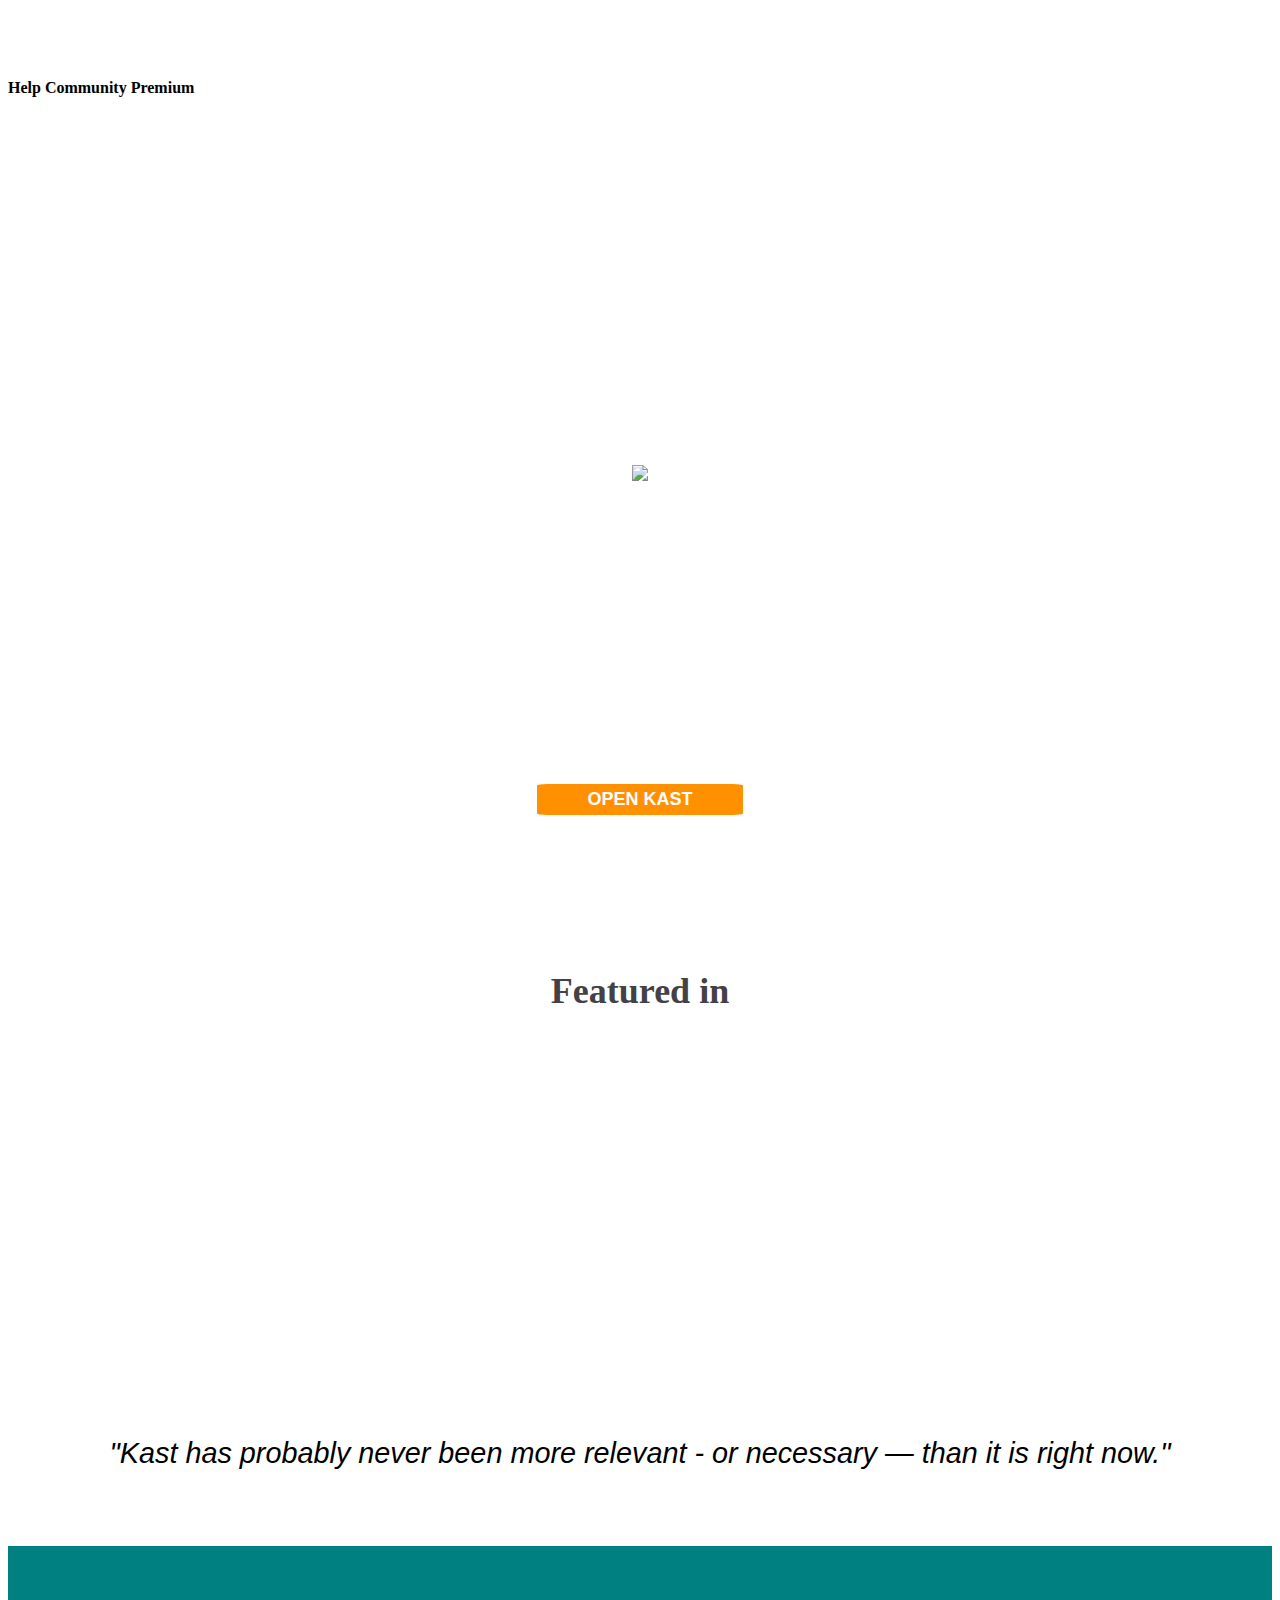
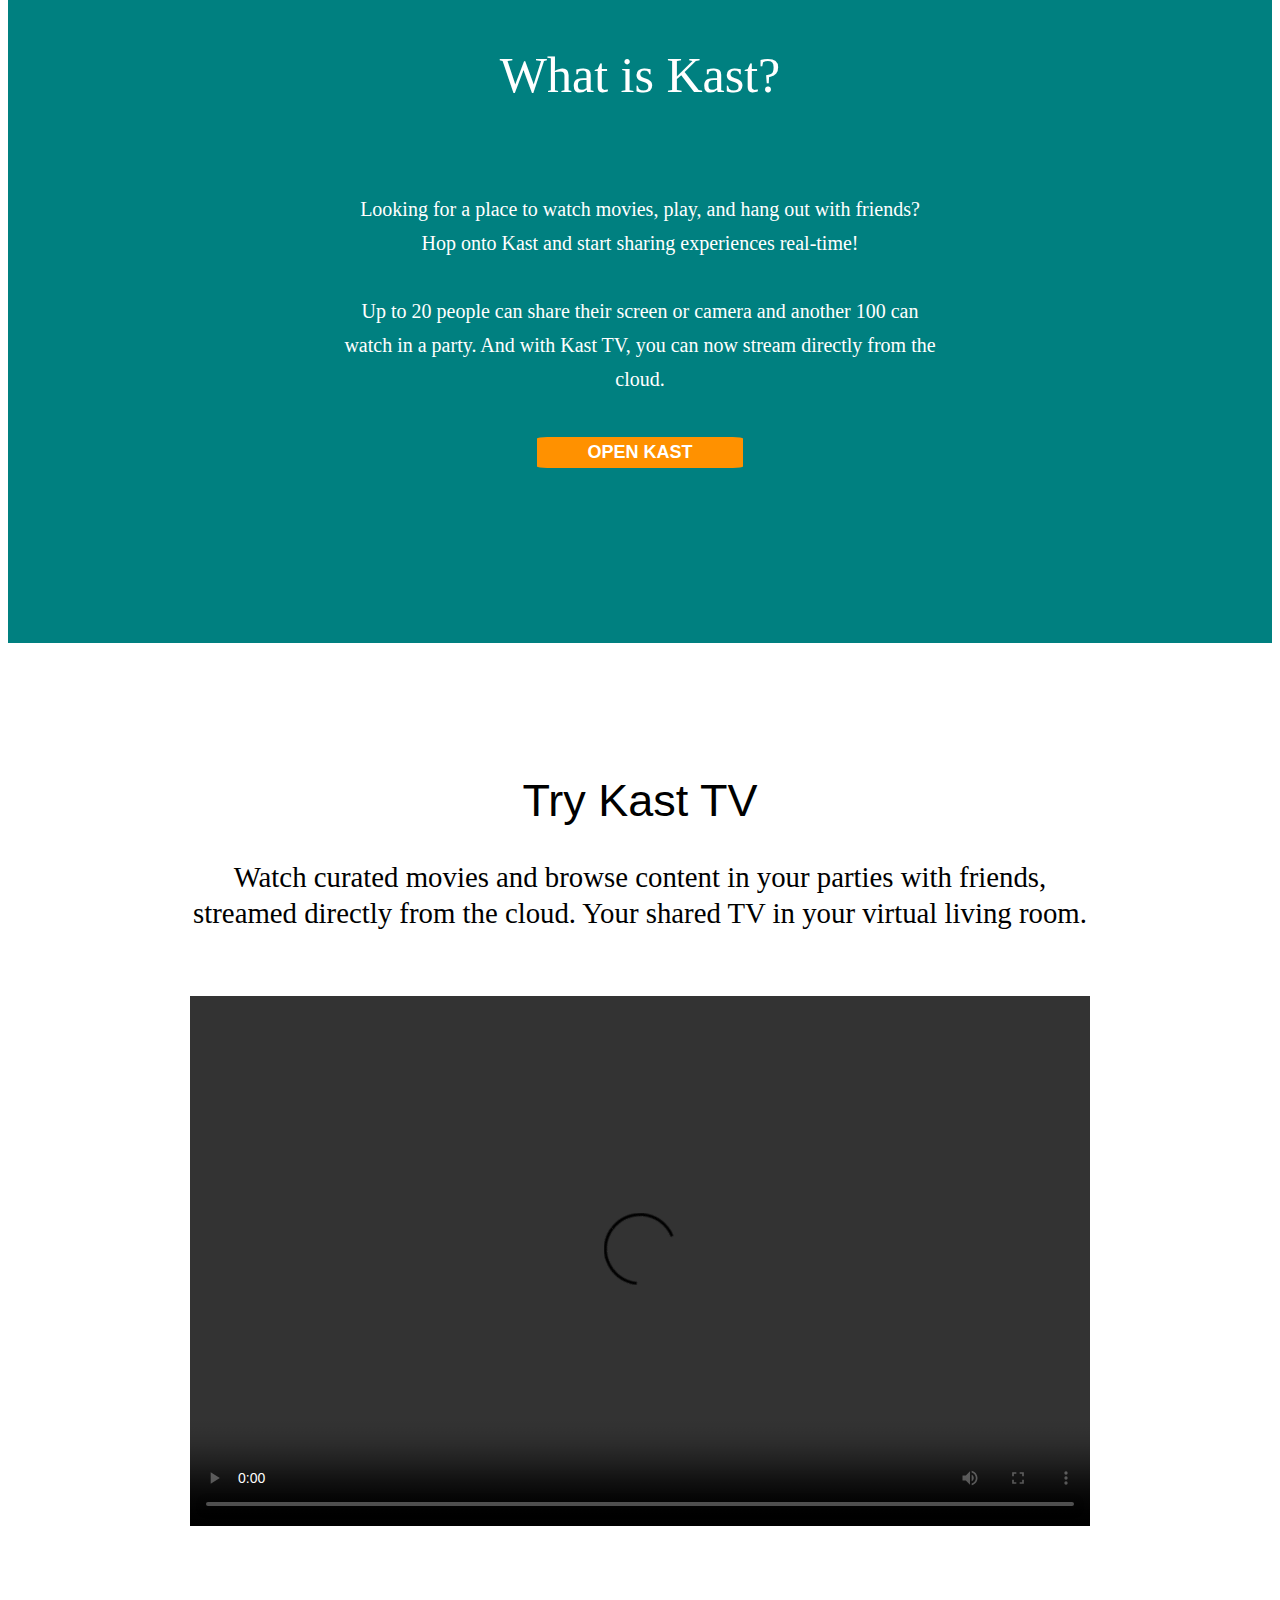
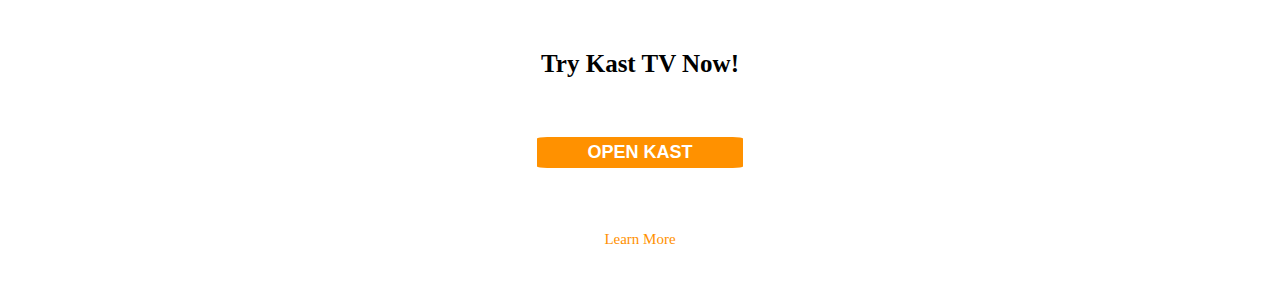
==== index.html @ 19bc567d "StaticLayoutInit" ====
<!DOCTYPE html>
<html lang="en">
<head>
    <meta charset="UTF-8">
    <meta http-equiv="X-UA-Compatible" content="IE=edge">
    <meta name="viewport" content="width=device-width, initial-scale=1.0">
    <title>Kast is Watch Parties Made Easy</title>
    <link href="styless.css" rel= 'stylesheet'>

</head>
<body>
   





    <!--Purple Section--> 
    
<div class= "purple-section">
 <!--Nav Bar--> 
   
 <div class ='nav'>
  <nav class="navbar navbar-light bg-light">
    <div class="container-fluid">
      <a class="navbar-brand" href="http://google.com" target="_blank">
        <img id = "logo" src="https://i.ibb.co/smgttnv/output-onlinepngtools.png" >
      </a>
    </div>
 
    </nav>
    <div class="navbar">
      
      <a id = "about"  ><strong>About ^</strong></a>
      <div class="dropdown">
        <div class="caret">
      <div class="dropdown-content">
        <a onclick=" window.open('http://google.com','_blank')">What is Kast?</a>
        <a onclick=" window.open('http://google.com','_blank')">Kast TV</a>
        <a onclick=" window.open('http://google.com','_blank')">Blog</a>
        <a onclick=" window.open('http://google.com','_blank')">Press Releases</a>
      </div>
    </div>
    </div>
      <a class="nav-link" onclick=" window.open('http://google.com','_blank')"><strong>Help</strong></a>
      <a class="nav-link" onclick=" window.open('http://google.com','_blank')"><strong>Community</strong></a>
      <a class="nav-link" onclick=" window.open('http://google.com','_blank')" tabindex="-1" aria-disabled="true"><strong>Premium</strong></a>
    <button  id = 'navButton' onclick=" window.open('http://google.com','_blank')">OPEN KAST</button>
    <div class="dropdown">
     
      <div class="dropdown-content">
        <a href="#">Link 1</a>
        <a href="#">Link 2</a>
        <a href="#">Link 3</a>
      </div>
    </div>
  </div>
    
    
  
    

    

  
 

</div> 
<div class = "container">
  <img id='laptop'src="https://i.ibb.co/5j0cNdG/laptop-large.png">
<h1><strong>Watch parties made easy.</strong></h1>

<p>Watch <strong>whatever you want </strong>with friends online: movies, TV <br>shows, you name it.
    Share your screen and camera or launch  <br>content directly from Kast TV in your
    watch parties. Join <br> millions of kasters today!
  </p>
  <br>
    <button class = 'button'onclick=" window.open('http://google.com','_blank')"><strong>OPEN KAST</strong></button>

</div>


</div>








     <!--White Section--> 
<div class= "white-section">

<h2>Featured in</h2>
<div class = "row">
  <div class = 'col-md-4'>
    <img src="https://i.ibb.co/sKgyvcm/wired-logo.png" alt="">
  </div>
  <div class = 'col-md-4'>
    <img src="https://i.ibb.co/wYr62Wf/nerdist-logo.png" alt="">
  </div>
  <div class = 'col-md-4'>
    <img src="https://i.ibb.co/MVZ1Wzd/yahoo-finance-logo.png" alt="">
  </div>
</div>
<div class = 'row'>
  <div class = 'col-md-4'>
    <img src="https://i.ibb.co/zVg36GZ/evening-standard-logo.png" alt="">
  </div>
  <div class = 'col-md-4'>
    <img src="https://i.ibb.co/VQ7xFRB/bbc-logo.png" alt="">
  </div>
  <div class = 'col-md-4'>
    <img src="https://i.ibb.co/8cLnhjF/daily-mail-logo.png" alt="">
  </div>
</div>







<p id = "quote">"Kast has probably never been more relevant - or necessary — than it is right now."</p>

</div>
      <!--Teal Section--> 
      <div class= "teal-section">
        <div class = "container">
<h1 id = 'question'><strong>What is Kast?</strong></h1>
<br>

<p id = "paragraph">Looking for a place to watch movies, play, and hang out with friends? <br>
  Hop onto Kast and start sharing experiences real-time!
  <br>
  <br>

  Up to 20 people can share their screen or camera and another 100 can <br>
  watch in a party. And with Kast TV, you can now stream directly from the <br>
   cloud.</p>
   <br>
   <button class = 'button' id = 'button2' onclick=" window.open('http://google.com','_blank')"><strong>OPEN KAST</strong></button>
</div>
      </div>

      <!--White Section 2-->
      <div class = 'white-section2'>
        <h1 id = 'heading'><strong>Try Kast TV</strong></h1> 
        <p id = 'callToAction'>Watch curated movies and browse content in your parties with friends, <br>
          streamed directly from the cloud. Your shared TV in your virtual living room.</p>
      <br>
      <video width = "900" height = "530" controls> <source src="https://cdn.embedly.com/widgets/media.html?src=https%3A%2F%2Fplayer.vimeo.com%2Fvideo%2F451294380%3Fapp_id%3D122963&dntp=1&display_name=Vimeo&url=https%3A%2F%2Fvimeo.com%2F451294380%2F7355d72d36&image=https%3A%2F%2Fi.vimeocdn.com%2Fvideo%2F946667758_1280.jpg&key=96f1f04c5f4143bcb0f2e68c87d65feb&type=text%2Fhtml&schema=vimeo" scrolling="no" title="Vimeo embed" frameborder="0" allow="autoplay; fullscreen" allowfullscreen="true"></video>
      <br>
      <h2 id = "h2">Try Kast TV Now!</h2>
      
      <button class = 'button' id = 'button3' onclick=" window.open('http://google.com','_blank')"><strong>OPEN KAST</strong></button>
      <br>
       <a id = "link" href='http://google.com' , target="_blank">Learn More</a>
      
        </div>




 
</body>
</html>
---- styless.css ----
#about{
    color: white;
    display:block;
    
}
.button {
    background-color: rgb(255, 145, 0);
    color: white;
    border-radius: 5%;
    border-style: unset;
    font-size: large;
    margin-top: 3px;
    margin-bottom: 50px;
    padding-left: 50px;
    padding-right: 50px;
    padding-top: 5px;
    padding-bottom: 5px;
}
#button2 {
    background-color: rgb(255, 145, 0);
    color: white;
    border-radius: 5%;
    border-style: unset;
    font-size: large;
    padding-left: 50px;
    padding-right: 50px;
    padding-top: 5px;
    padding-bottom: 5px;
}
#button3{
    background-color: rgb(255, 145, 0);
    color: white;
    border-radius: 5%;
    border-style: unset;
    font-size: large;
    padding-left: 50px;
    padding-right: 50px;
    padding-top: 5px;
    padding-bottom: 5px;
}
#callToAction{
    color: black;
    font-weight: normal;

}
.container{
    text-align: center;
    margin-bottom: 75px;
}
.dropdown{
    display: none;
}
.dropdown-content {
    min-width: 100%; 
        background: transparent;
        display:inline-block;
        position:relative;
        float:right;
        color: white;
        
        nav-right:current;
}
h1{
    color: white;
    text-align: center;
    margin-bottom: 50px;
    
}
h2{
    margin-top: 90px;
    margin-bottom: 50px;
    padding-top: 20px;
}
#h2{
    font-size:25px;
}
#heading{
    color: black;
    text-align: center;
    font-family: sans-serif;
    font-weight:300;
    font-size: 45px;
    padding-top: 110px;
    margin-bottom: 40px;
}
#laptop{
    height:350px;
    position:relative;
    object-fit:fill;
    margin-top: 29%;
    margin-bottom: 5%;
    max-width: 100%;
    width: auto;
}
#learnMore{
    color: rgb(255, 145, 0)
}
#link{
    color: rgb(255, 145, 0);
    font-size: 15px;
    text-decoration: none;
}
#logo{
    height:0px;
    width: 0px;
    background-color: transparent;
    border-color: transparent;
    
    margin-top: 25px;
}
#navButton {
    background-color: transparent;
    border-radius: 5%;       
    border-color: white;
    border-style: solid;
    border-width: thin;
    color: white;
    font-family: sans-serif;
    margin-top: 10px;
   
    }

p{
    text-align: center;
    color: white;
    font-size: larger;
}
#paragraph{
    
    font-size: 20px;
    line-height: 34px;
    text-align: center;
}
.purple-section{
background-image: url(https://i.ibb.co/1sc4NHf/Pngtree-purple-polygonal-background-1147168.jpg);
background-position: 50% 50%;
background-size:cover;
height:max-content;
width:max-content;
max-height:max-content;
overflow:auto;
width: 100%;
height: 95vh;
min-height: 850px;
}
#question{
    margin: 50px;
    font-size:50px;
    font-weight:lighter;
}
#quote{
    color: black;
    font-style: italic;
    font-weight:300;
    font-family: sans-serif;
    width: 100%;
    margin-top: 90px;
    padding-bottom: 25px;
}
.row{
padding: 10px;
margin-bottom: 30px;
}
.teal-section{
    background-image: url(https://www.freepik.com/premium-vector/teal-pattern-background_3388490.htm#page=1&query=teal%20background&position=35);
    background-color: teal;
    margin-top: 50px;
    padding: 50px;
}
ul {
    list-style-type: none;
    margin: 0;
    padding: 0;
  }
.white-section{
    text-align: center;
    margin-top: 10px;
    margin-bottom: 50px;
    color: #434146;
    font-size: 24px;
    line-height: 36px;
    font-weight: 500;
    text-align: center  
}
.white-section2{
    text-align: center;
    margin-top: 0px;
    margin-bottom: 50px;
    font-size: 24px;
    line-height: 36px;
    font-weight: 500;
    text-align: center   
}

.header.sticky {
    background-color: rgba(85, 121, 119, 0.55);
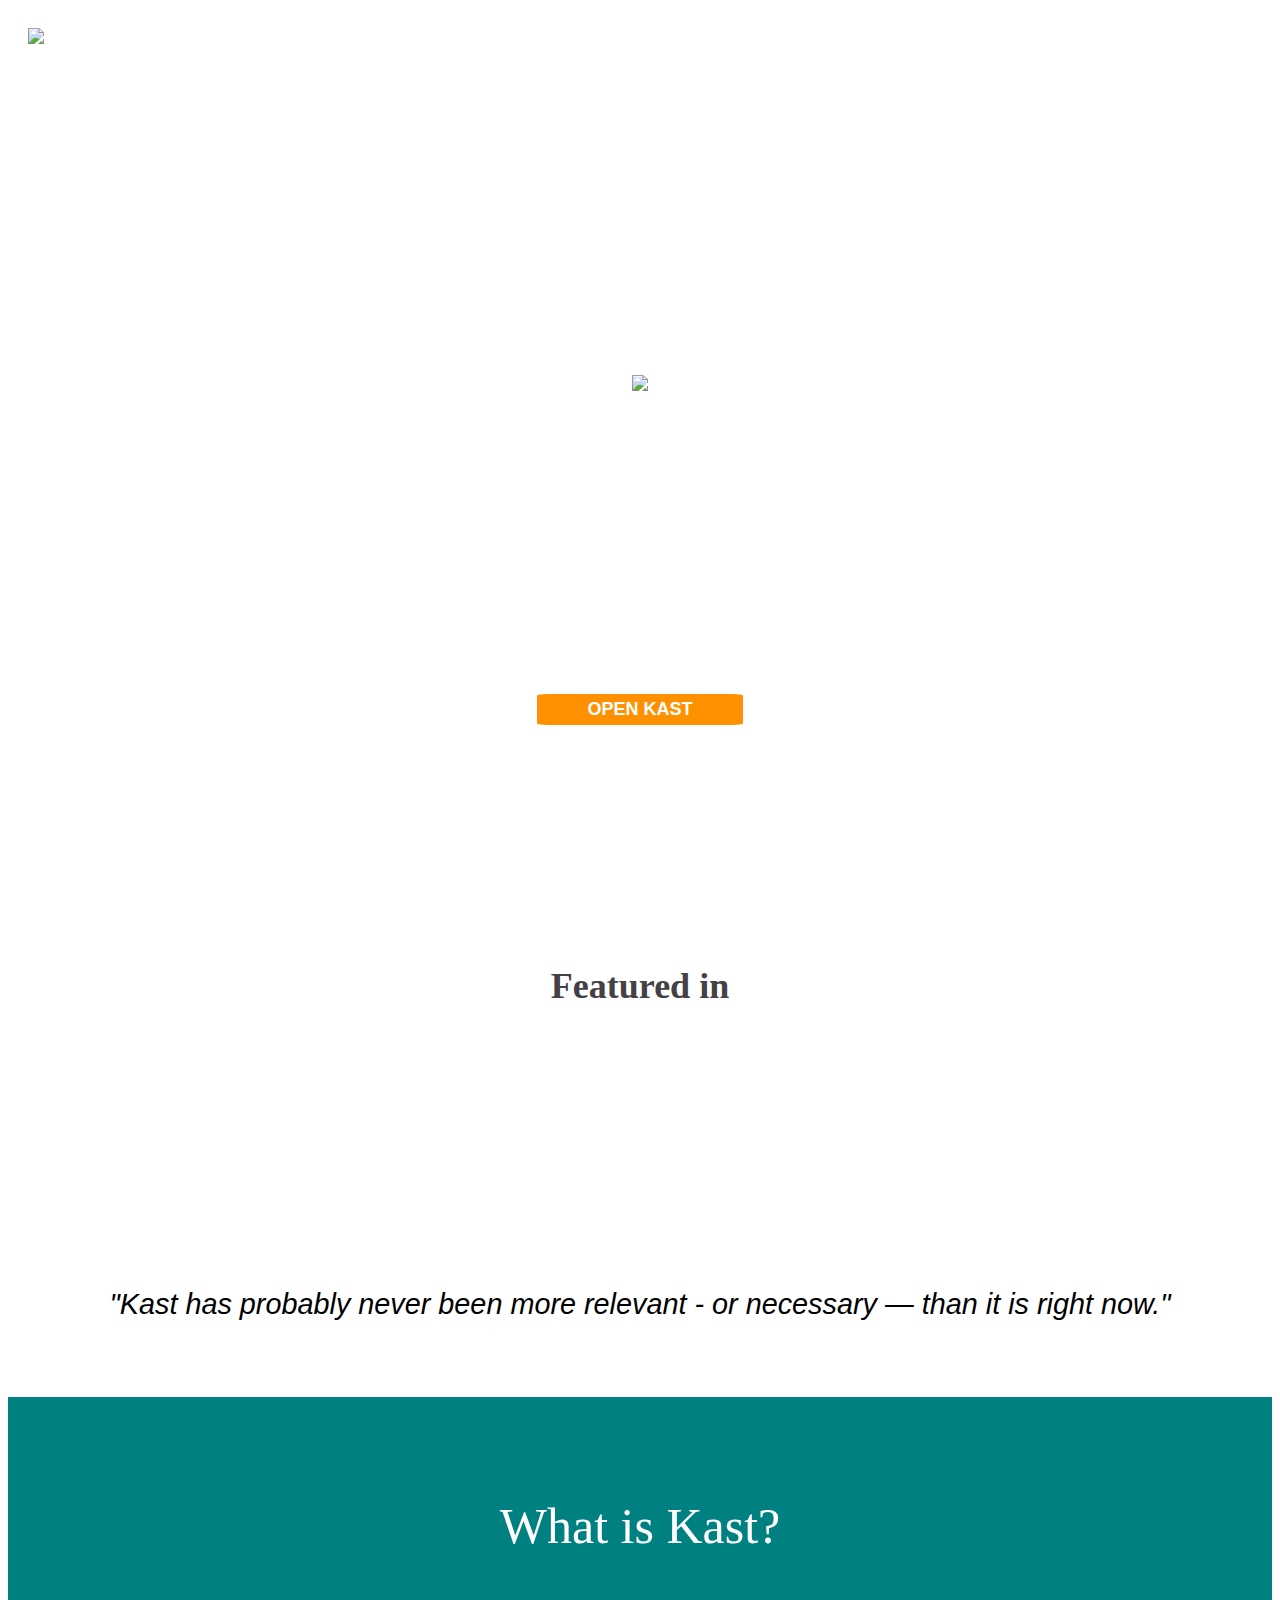
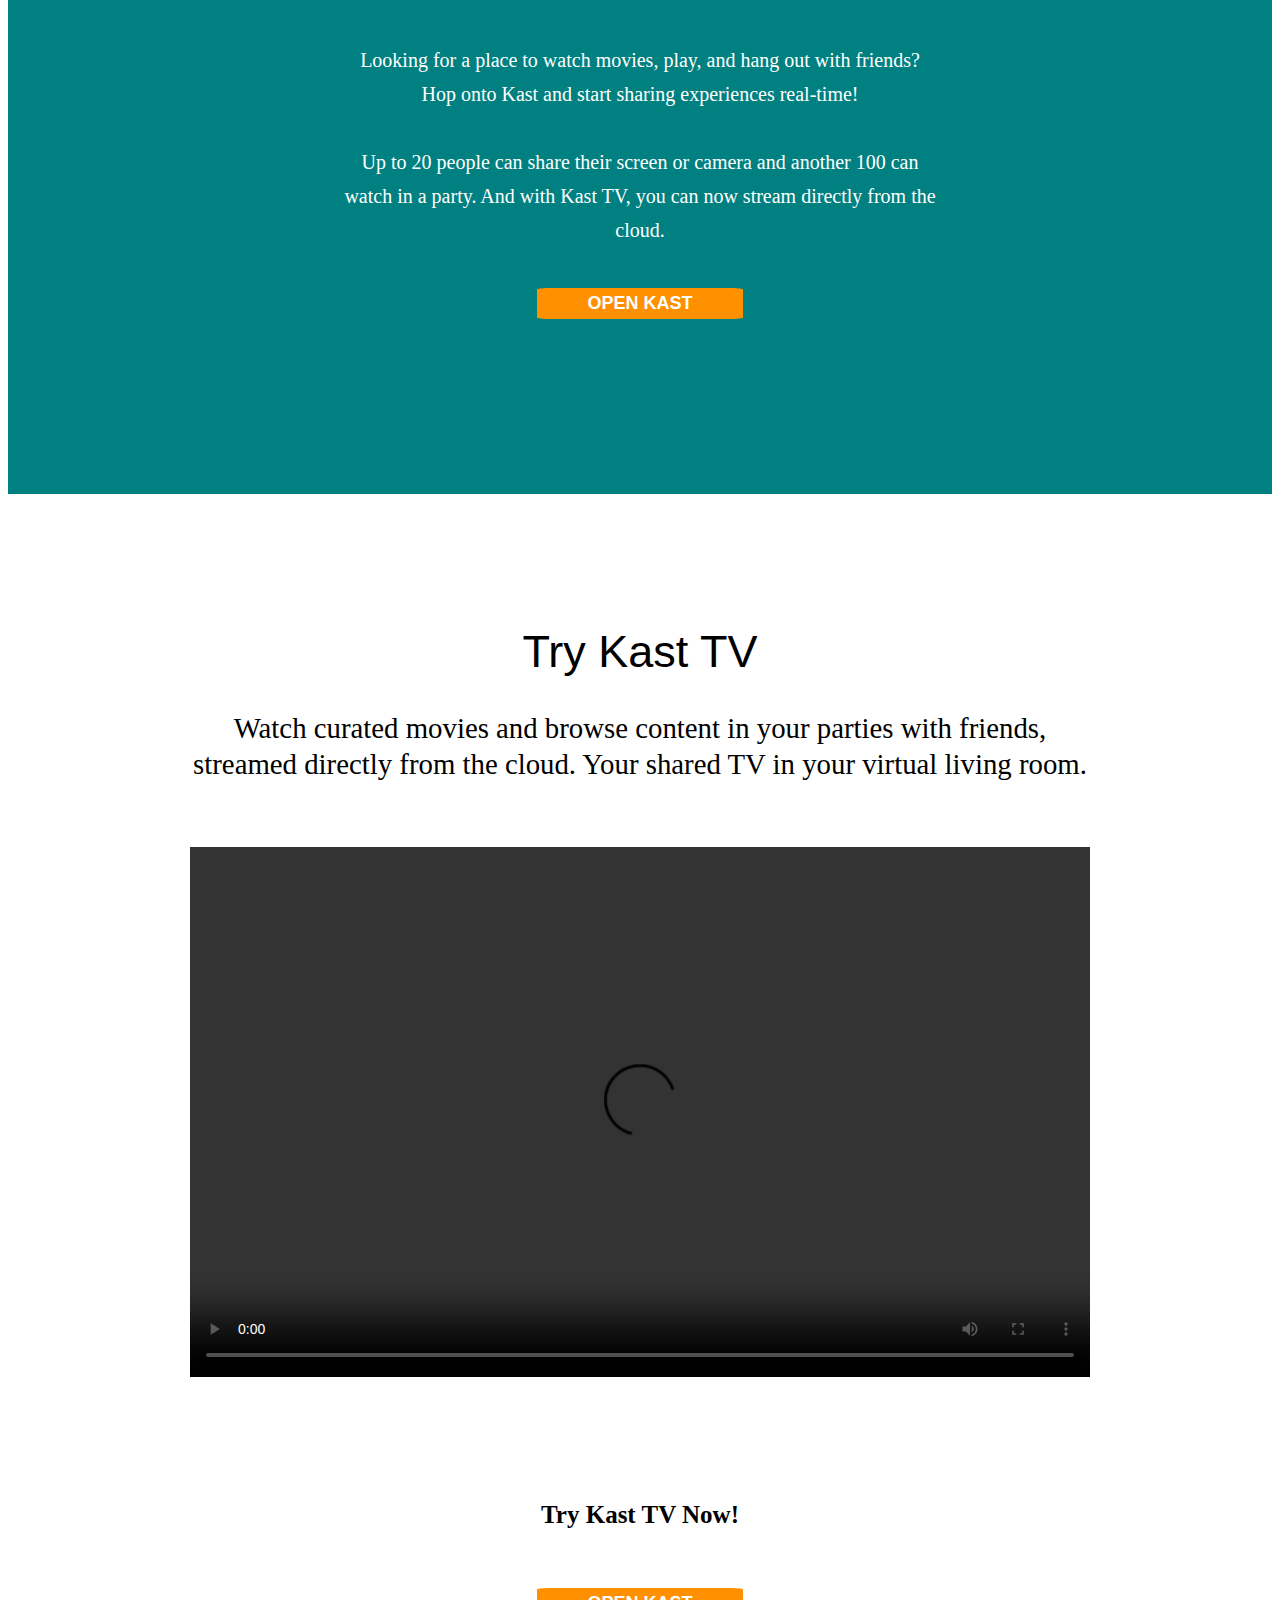
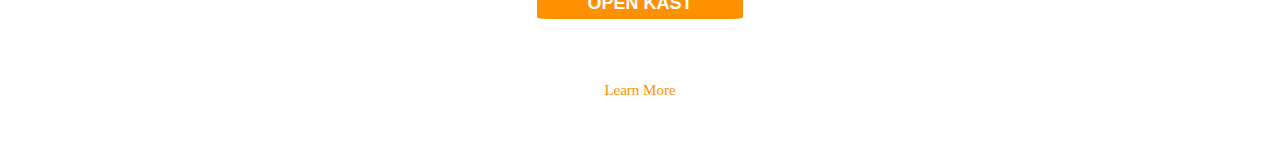
==== commit 0af3e586: "FinishedStaticLayout" ====
--- a/index.html
+++ b/index.html
@@ -15,7 +15,7 @@
 
 
 
-    <!--Purple Section--> 
+    
     
 <div class= "purple-section">
  <!--Nav Bar--> 
@@ -24,48 +24,26 @@
   <nav class="navbar navbar-light bg-light">
     <div class="container-fluid">
       <a class="navbar-brand" href="http://google.com" target="_blank">
-        <img id = "logo" src="https://i.ibb.co/smgttnv/output-onlinepngtools.png" >
+        <img id = "logo" src="https://i.ibb.co/4NP3CPM/kast-logo-horizontal-color-white.png" >
       </a>
     </div>
  
     </nav>
+    
     <div class="navbar">
       
-      <a id = "about"  ><strong>About ^</strong></a>
-      <div class="dropdown">
-        <div class="caret">
-      <div class="dropdown-content">
-        <a onclick=" window.open('http://google.com','_blank')">What is Kast?</a>
-        <a onclick=" window.open('http://google.com','_blank')">Kast TV</a>
-        <a onclick=" window.open('http://google.com','_blank')">Blog</a>
-        <a onclick=" window.open('http://google.com','_blank')">Press Releases</a>
-      </div>
-    </div>
-    </div>
-      <a class="nav-link" onclick=" window.open('http://google.com','_blank')"><strong>Help</strong></a>
-      <a class="nav-link" onclick=" window.open('http://google.com','_blank')"><strong>Community</strong></a>
-      <a class="nav-link" onclick=" window.open('http://google.com','_blank')" tabindex="-1" aria-disabled="true"><strong>Premium</strong></a>
+      <a id = "about" ><strong>About</strong></a>
+      
+    
+      <a id ="help" onclick=" window.open('http://google.com','_blank')"><strong>Help</strong></a>
+      <a id= 'community' onclick=" window.open('http://google.com','_blank')"><strong>Community</strong></a>
+      <a id= 'premium' onclick=" window.open('http://google.com','_blank')" tabindex="-1" aria-disabled="true"><strong>Premium</strong></a>
     <button  id = 'navButton' onclick=" window.open('http://google.com','_blank')">OPEN KAST</button>
-    <div class="dropdown">
-     
-      <div class="dropdown-content">
-        <a href="#">Link 1</a>
-        <a href="#">Link 2</a>
-        <a href="#">Link 3</a>
-      </div>
-    </div>
+    
   </div>
-    
-    
-  
-    
-
-    
-
-  
- 
 
 </div> 
+<!--Purple Section--> 
 <div class = "container">
   <img id='laptop'src="https://i.ibb.co/5j0cNdG/laptop-large.png">
 <h1><strong>Watch parties made easy.</strong></h1>
@@ -97,14 +75,16 @@
   <div class = 'col-md-4'>
     <img src="https://i.ibb.co/sKgyvcm/wired-logo.png" alt="">
   </div>
+  
   <div class = 'col-md-4'>
     <img src="https://i.ibb.co/wYr62Wf/nerdist-logo.png" alt="">
   </div>
+  
   <div class = 'col-md-4'>
     <img src="https://i.ibb.co/MVZ1Wzd/yahoo-finance-logo.png" alt="">
   </div>
 </div>
-<div class = 'row'>
+<div class = "row">
   <div class = 'col-md-4'>
     <img src="https://i.ibb.co/zVg36GZ/evening-standard-logo.png" alt="">
   </div>
--- a/styless.css
+++ b/styless.css
@@ -1,6 +1,7 @@
 #about{
-    color: white;
-    display:block;
+    margin-left: 700px;
+    color: white;
+    padding-right: 30px;
     
 }
 .button {
@@ -43,23 +44,16 @@
     font-weight: normal;
 
 }
+
+#community{
+    color: white;
+    padding-right: 30px;
+}
 .container{
     text-align: center;
     margin-bottom: 75px;
 }
-.dropdown{
-    display: none;
-}
-.dropdown-content {
-    min-width: 100%; 
-        background: transparent;
-        display:inline-block;
-        position:relative;
-        float:right;
-        color: white;
         
-        nav-right:current;
-}
 h1{
     color: white;
     text-align: center;
@@ -70,6 +64,7 @@
     margin-top: 90px;
     margin-bottom: 50px;
     padding-top: 20px;
+    text-align: center;
 }
 #h2{
     font-size:25px;
@@ -82,6 +77,10 @@
     font-size: 45px;
     padding-top: 110px;
     margin-bottom: 40px;
+}
+#help{
+    color: white;
+    padding-right: 30px;
 }
 #laptop{
     height:350px;
@@ -91,9 +90,10 @@
     margin-bottom: 5%;
     max-width: 100%;
     width: auto;
+    z-index:0;
 }
 #learnMore{
-    color: rgb(255, 145, 0)
+    color: rgb(255, 145, 0);
 }
 #link{
     color: rgb(255, 145, 0);
@@ -101,12 +101,18 @@
     text-decoration: none;
 }
 #logo{
-    height:0px;
-    width: 0px;
+    height:auto;
+    max-width: 15%;
     background-color: transparent;
     border-color: transparent;
-    
-    margin-top: 25px;
+    position: fixed;
+    
+    margin-left: 20px;
+}
+.navbar{
+position: fixed;
+margin-top: 20px;
+z-index: 1;
 }
 #navButton {
     background-color: transparent;
@@ -117,9 +123,11 @@
     color: white;
     font-family: sans-serif;
     margin-top: 10px;
-   
+    transition: border-width 0.6s linear;
     }
-
+#navButton:hover{
+    border-width: 2px;
+}
 p{
     text-align: center;
     color: white;
@@ -130,6 +138,13 @@
     font-size: 20px;
     line-height: 34px;
     text-align: center;
+}
+#premium{
+    color: white;
+    padding-right: 30px;
+}
+#premium:hover{
+    text-decoration: underline;
 }
 .purple-section{
 background-image: url(https://i.ibb.co/1sc4NHf/Pngtree-purple-polygonal-background-1147168.jpg);
@@ -153,13 +168,16 @@
     font-style: italic;
     font-weight:300;
     font-family: sans-serif;
+    text-align: center;
     width: 100%;
     margin-top: 90px;
     padding-bottom: 25px;
 }
 .row{
-padding: 10px;
-margin-bottom: 30px;
+    padding: 10px;
+    margin-bottom: 30px;
+    column-count: 3;
+    
 }
 .teal-section{
     background-image: url(https://www.freepik.com/premium-vector/teal-pattern-background_3388490.htm#page=1&query=teal%20background&position=35);
@@ -167,11 +185,6 @@
     margin-top: 50px;
     padding: 50px;
 }
-ul {
-    list-style-type: none;
-    margin: 0;
-    padding: 0;
-  }
 .white-section{
     text-align: center;
     margin-top: 10px;
@@ -180,7 +193,7 @@
     font-size: 24px;
     line-height: 36px;
     font-weight: 500;
-    text-align: center  
+     
 }
 .white-section2{
     text-align: center;
@@ -189,9 +202,6 @@
     font-size: 24px;
     line-height: 36px;
     font-weight: 500;
-    text-align: center   
+    text-align: center;  
 }
 
-.header.sticky {
-    background-color: rgba(85, 121, 119, 0.55);
-
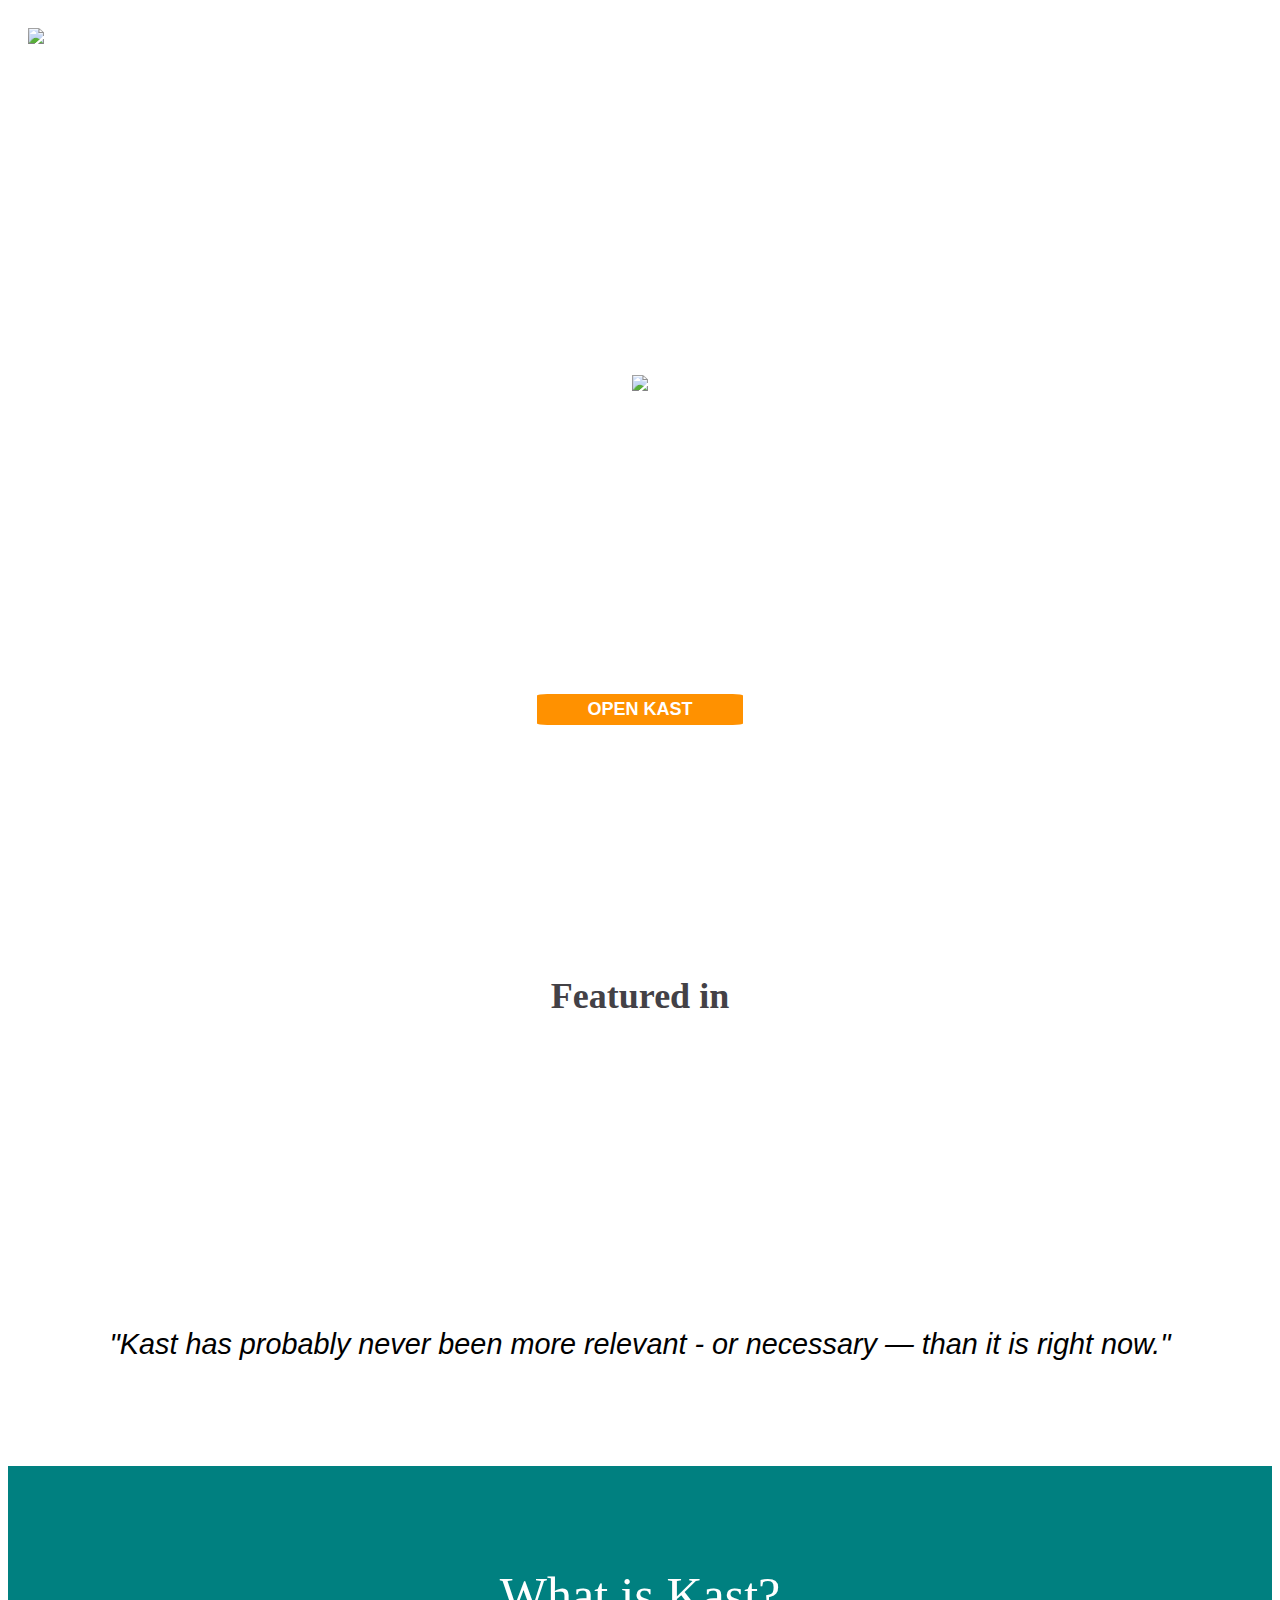
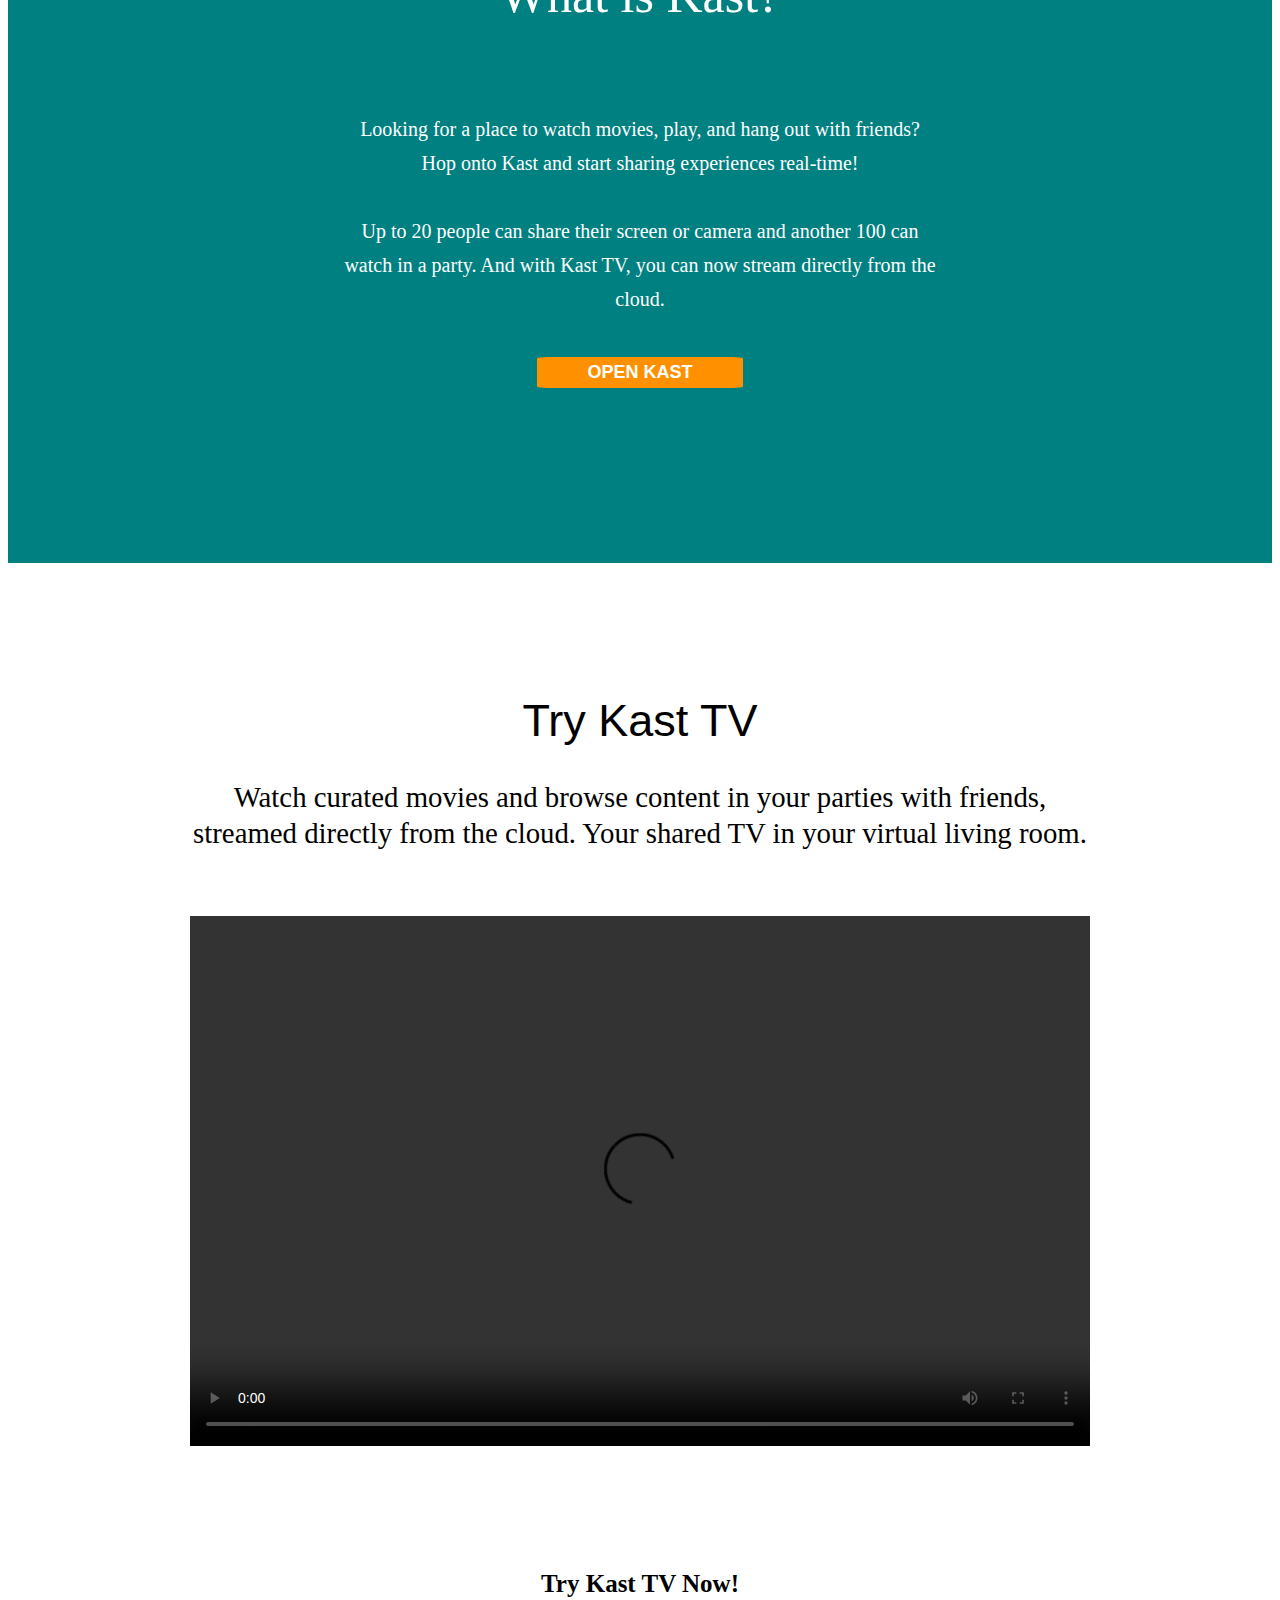
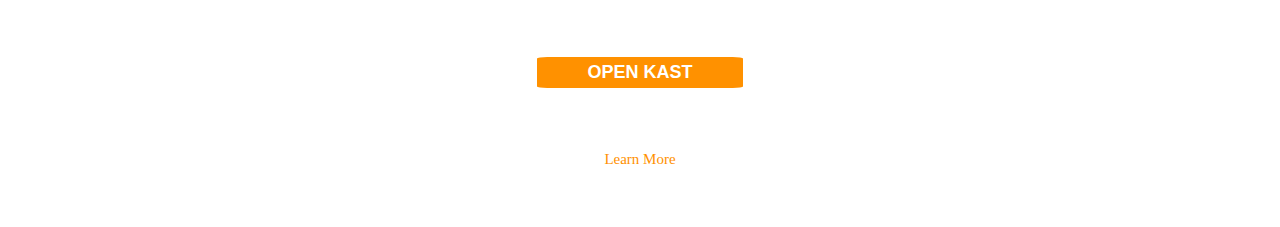
==== commit 697f757e: "Format and FlexBox Updates" ====
--- a/index.html
+++ b/index.html
@@ -9,140 +9,101 @@
 
 </head>
 <body>
-   
+<!--Purple Section--> 
+<div class= "purple-section">
 
-
-
-
-
-    
-    
-<div class= "purple-section">
- <!--Nav Bar--> 
-   
- <div class ='nav'>
-  <nav class="navbar navbar-light bg-light">
-    <div class="container-fluid">
-      <a class="navbar-brand" href="http://google.com" target="_blank">
-        <img id = "logo" src="https://i.ibb.co/4NP3CPM/kast-logo-horizontal-color-white.png" >
-      </a>
-    </div>
- 
+<!--Nav Bar--> 
+  <div class ='nav'>
+    <nav class="navbar navbar-light bg-light">
+      <div class="container-fluid">
+        <a class="navbar-brand" href="http://google.com" target="_blank">
+          <img id = "logo" src="https://i.ibb.co/4NP3CPM/kast-logo-horizontal-color-white.png" >
+        </a>
+      </div>
     </nav>
-    
     <div class="navbar">
-      
       <a id = "about" ><strong>About</strong></a>
-      
-    
       <a id ="help" onclick=" window.open('http://google.com','_blank')"><strong>Help</strong></a>
       <a id= 'community' onclick=" window.open('http://google.com','_blank')"><strong>Community</strong></a>
       <a id= 'premium' onclick=" window.open('http://google.com','_blank')" tabindex="-1" aria-disabled="true"><strong>Premium</strong></a>
-    <button  id = 'navButton' onclick=" window.open('http://google.com','_blank')">OPEN KAST</button>
-    
-  </div>
+      <button  id = 'navButton' onclick=" window.open('http://google.com','_blank')">OPEN KAST</button>
+    </div>
+  </div> 
+<!--End Nav Bar--> 
 
-</div> 
-<!--Purple Section--> 
-<div class = "container">
-  <img id='laptop'src="https://i.ibb.co/5j0cNdG/laptop-large.png">
-<h1><strong>Watch parties made easy.</strong></h1>
-
-<p>Watch <strong>whatever you want </strong>with friends online: movies, TV <br>shows, you name it.
+  <div class = "container">
+    <img id='laptop'src="https://i.ibb.co/5j0cNdG/laptop-large.png">
+  <h1><strong>Watch parties made easy.</strong></h1>
+  <p>Watch <strong>whatever you want </strong>with friends online: movies, TV <br>shows, you name it.
     Share your screen and camera or launch  <br>content directly from Kast TV in your
     watch parties. Join <br> millions of kasters today!
   </p>
   <br>
-    <button class = 'button'onclick=" window.open('http://google.com','_blank')"><strong>OPEN KAST</strong></button>
-
-</div>
-
-
-</div>
-
-
-
-
-
-
-
-
-     <!--White Section--> 
-<div class= "white-section">
-
-<h2>Featured in</h2>
-<div class = "row">
-  <div class = 'col-md-4'>
-    <img src="https://i.ibb.co/sKgyvcm/wired-logo.png" alt="">
-  </div>
-  
-  <div class = 'col-md-4'>
-    <img src="https://i.ibb.co/wYr62Wf/nerdist-logo.png" alt="">
-  </div>
-  
-  <div class = 'col-md-4'>
-    <img src="https://i.ibb.co/MVZ1Wzd/yahoo-finance-logo.png" alt="">
+  <button class = 'button'onclick=" window.open('http://google.com','_blank')"><strong>OPEN KAST</strong></button>
   </div>
 </div>
-<div class = "row">
-  <div class = 'col-md-4'>
-    <img src="https://i.ibb.co/zVg36GZ/evening-standard-logo.png" alt="">
+<!--End Purple Section--> 
+
+<!--White Section--> 
+<div class= "white-section">
+  <h2>Featured in</h2>
+  <div class = "row">
+    <div class = 'col-md-4'>
+      <img src="https://i.ibb.co/sKgyvcm/wired-logo.png" alt="">
+    </div>
+    <div class = 'col-md-4'>
+      <img src="https://i.ibb.co/wYr62Wf/nerdist-logo.png" alt="">
+    </div>
+    <div class = 'col-md-4'>
+      <img src="https://i.ibb.co/MVZ1Wzd/yahoo-finance-logo.png" alt="">
+    </div>
   </div>
-  <div class = 'col-md-4'>
-    <img src="https://i.ibb.co/VQ7xFRB/bbc-logo.png" alt="">
+  <div class = "row">
+    <div class = 'col-md-4'>
+      <img src="https://i.ibb.co/zVg36GZ/evening-standard-logo.png" alt="">
+    </div>
+    <div class = 'col-md-4'>
+      <img src="https://i.ibb.co/VQ7xFRB/bbc-logo.png" alt="">
+    </div>
+    <div class = 'col-md-4'>
+      <img src="https://i.ibb.co/8cLnhjF/daily-mail-logo.png" alt="">
+    </div>
   </div>
-  <div class = 'col-md-4'>
-    <img src="https://i.ibb.co/8cLnhjF/daily-mail-logo.png" alt="">
+  <p id = "quote">"Kast has probably never been more relevant - or necessary — than it is right now."</p>
+</div>
+<!--End White Section-->
+
+<!--Teal Section--> 
+<div class= "teal-section">
+  <div class = "container">
+    <h1 id = 'question'><strong>What is Kast?</strong></h1>
+    <br>
+    <p id = "paragraph">Looking for a place to watch movies, play, and hang out with friends? <br>
+    Hop onto Kast and start sharing experiences real-time!
+    <br>
+    <br>
+    Up to 20 people can share their screen or camera and another 100 can <br>
+    watch in a party. And with Kast TV, you can now stream directly from the <br>
+    cloud.</p>
+    <br>
+    <button class = 'button' id = 'button2' onclick=" window.open('http://google.com','_blank')"><strong>OPEN KAST</strong></button>
   </div>
 </div>
+<!--End Teal Section-->
 
-
-
-
-
-
-
-<p id = "quote">"Kast has probably never been more relevant - or necessary — than it is right now."</p>
-
+<!--White Section 2-->
+<div class = 'white-section2'>
+  <h1 id = 'heading'><strong>Try Kast TV</strong></h1> 
+  <p id = 'callToAction'>Watch curated movies and browse content in your parties with friends, <br>
+          streamed directly from the cloud. Your shared TV in your virtual living room.</p>
+  <br>
+  <video width = "900" height = "530" controls> <source src="https://cdn.embedly.com/widgets/media.html?src=https%3A%2F%2Fplayer.vimeo.com%2Fvideo%2F451294380%3Fapp_id%3D122963&dntp=1&display_name=Vimeo&url=https%3A%2F%2Fvimeo.com%2F451294380%2F7355d72d36&image=https%3A%2F%2Fi.vimeocdn.com%2Fvideo%2F946667758_1280.jpg&key=96f1f04c5f4143bcb0f2e68c87d65feb&type=text%2Fhtml&schema=vimeo" scrolling="no" title="Vimeo embed" frameborder="0" allow="autoplay; fullscreen" allowfullscreen="true"></video>
+  <br>
+  <h2 id = "h2">Try Kast TV Now!</h2>
+  <button class = 'button' id = 'button3' onclick=" window.open('http://google.com','_blank')"><strong>OPEN KAST</strong></button>
+  <br>
+  <a id = "link" href='http://google.com' , target="_blank">Learn More</a>
 </div>
-      <!--Teal Section--> 
-      <div class= "teal-section">
-        <div class = "container">
-<h1 id = 'question'><strong>What is Kast?</strong></h1>
-<br>
-
-<p id = "paragraph">Looking for a place to watch movies, play, and hang out with friends? <br>
-  Hop onto Kast and start sharing experiences real-time!
-  <br>
-  <br>
-
-  Up to 20 people can share their screen or camera and another 100 can <br>
-  watch in a party. And with Kast TV, you can now stream directly from the <br>
-   cloud.</p>
-   <br>
-   <button class = 'button' id = 'button2' onclick=" window.open('http://google.com','_blank')"><strong>OPEN KAST</strong></button>
-</div>
-      </div>
-
-      <!--White Section 2-->
-      <div class = 'white-section2'>
-        <h1 id = 'heading'><strong>Try Kast TV</strong></h1> 
-        <p id = 'callToAction'>Watch curated movies and browse content in your parties with friends, <br>
-          streamed directly from the cloud. Your shared TV in your virtual living room.</p>
-      <br>
-      <video width = "900" height = "530" controls> <source src="https://cdn.embedly.com/widgets/media.html?src=https%3A%2F%2Fplayer.vimeo.com%2Fvideo%2F451294380%3Fapp_id%3D122963&dntp=1&display_name=Vimeo&url=https%3A%2F%2Fvimeo.com%2F451294380%2F7355d72d36&image=https%3A%2F%2Fi.vimeocdn.com%2Fvideo%2F946667758_1280.jpg&key=96f1f04c5f4143bcb0f2e68c87d65feb&type=text%2Fhtml&schema=vimeo" scrolling="no" title="Vimeo embed" frameborder="0" allow="autoplay; fullscreen" allowfullscreen="true"></video>
-      <br>
-      <h2 id = "h2">Try Kast TV Now!</h2>
-      
-      <button class = 'button' id = 'button3' onclick=" window.open('http://google.com','_blank')"><strong>OPEN KAST</strong></button>
-      <br>
-       <a id = "link" href='http://google.com' , target="_blank">Learn More</a>
-      
-        </div>
-
-
-
-
- 
+<!--End White Section 2-->
 </body>
 </html>--- a/styless.css
+++ b/styless.css
@@ -1,10 +1,10 @@
 #about{
     margin-left: 700px;
     color: white;
-    padding-right: 30px;
-    
-}
-.button {
+    padding-right: 30px;   
+}
+
+.button{
     background-color: rgb(255, 145, 0);
     color: white;
     border-radius: 5%;
@@ -17,7 +17,8 @@
     padding-top: 5px;
     padding-bottom: 5px;
 }
-#button2 {
+
+#button2{
     background-color: rgb(255, 145, 0);
     color: white;
     border-radius: 5%;
@@ -28,6 +29,7 @@
     padding-top: 5px;
     padding-bottom: 5px;
 }
+
 #button3{
     background-color: rgb(255, 145, 0);
     color: white;
@@ -39,16 +41,17 @@
     padding-top: 5px;
     padding-bottom: 5px;
 }
+
 #callToAction{
     color: black;
     font-weight: normal;
-
 }
 
 #community{
     color: white;
     padding-right: 30px;
 }
+
 .container{
     text-align: center;
     margin-bottom: 75px;
@@ -57,18 +60,20 @@
 h1{
     color: white;
     text-align: center;
-    margin-bottom: 50px;
-    
-}
+    margin-bottom: 50px;    
+}
+
 h2{
     margin-top: 90px;
     margin-bottom: 50px;
     padding-top: 20px;
     text-align: center;
 }
+
 #h2{
     font-size:25px;
 }
+
 #heading{
     color: black;
     text-align: center;
@@ -78,10 +83,12 @@
     padding-top: 110px;
     margin-bottom: 40px;
 }
+
 #help{
     color: white;
     padding-right: 30px;
 }
+
 #laptop{
     height:350px;
     position:relative;
@@ -92,29 +99,34 @@
     width: auto;
     z-index:0;
 }
+
 #learnMore{
     color: rgb(255, 145, 0);
 }
+
 #link{
     color: rgb(255, 145, 0);
     font-size: 15px;
     text-decoration: none;
 }
+
 #logo{
     height:auto;
     max-width: 15%;
     background-color: transparent;
     border-color: transparent;
+    position: fixed;  
+    margin-left: 20px;
+}
+
+.navbar{
     position: fixed;
-    
-    margin-left: 20px;
-}
-.navbar{
-position: fixed;
-margin-top: 20px;
-z-index: 1;
-}
-#navButton {
+    /* display:flex; */
+    margin-top: 20px;
+    z-index: 1;
+}
+
+#navButton{
     background-color: transparent;
     border-radius: 5%;       
     border-color: white;
@@ -124,45 +136,52 @@
     font-family: sans-serif;
     margin-top: 10px;
     transition: border-width 0.6s linear;
-    }
+}
+
 #navButton:hover{
     border-width: 2px;
 }
+
 p{
     text-align: center;
     color: white;
     font-size: larger;
 }
+
 #paragraph{
-    
     font-size: 20px;
     line-height: 34px;
     text-align: center;
 }
+
 #premium{
     color: white;
     padding-right: 30px;
 }
+
 #premium:hover{
     text-decoration: underline;
 }
+
 .purple-section{
-background-image: url(https://i.ibb.co/1sc4NHf/Pngtree-purple-polygonal-background-1147168.jpg);
-background-position: 50% 50%;
-background-size:cover;
-height:max-content;
-width:max-content;
-max-height:max-content;
-overflow:auto;
-width: 100%;
-height: 95vh;
-min-height: 850px;
-}
+    background-image: url(https://i.ibb.co/1sc4NHf/Pngtree-purple-polygonal-background-1147168.jpg);
+    background-position: 50% 50%;
+    background-size:cover;
+    height:max-content;
+    width:max-content;
+    max-height:max-content;
+    overflow:auto;
+    width: 100%;
+    height: 95vh;
+    min-height: 850px;
+}
+
 #question{
     margin: 50px;
     font-size:50px;
     font-weight:lighter;
 }
+
 #quote{
     color: black;
     font-style: italic;
@@ -173,28 +192,36 @@
     margin-top: 90px;
     padding-bottom: 25px;
 }
+
 .row{
     padding: 10px;
     margin-bottom: 30px;
     column-count: 3;
-    
-}
+    margin-left: 150px; 
+}
+
 .teal-section{
     background-image: url(https://www.freepik.com/premium-vector/teal-pattern-background_3388490.htm#page=1&query=teal%20background&position=35);
     background-color: teal;
     margin-top: 50px;
     padding: 50px;
 }
+
 .white-section{
-    text-align: center;
+    display:flex;
+    align-content: space-between;
+    /* align-items: center; */
+    justify-content: center;
+    flex-direction: column;
     margin-top: 10px;
     margin-bottom: 50px;
+    /* margin-left: 150px; */
     color: #434146;
     font-size: 24px;
     line-height: 36px;
-    font-weight: 500;
-     
-}
+    font-weight: 500;     
+}
+
 .white-section2{
     text-align: center;
     margin-top: 0px;
